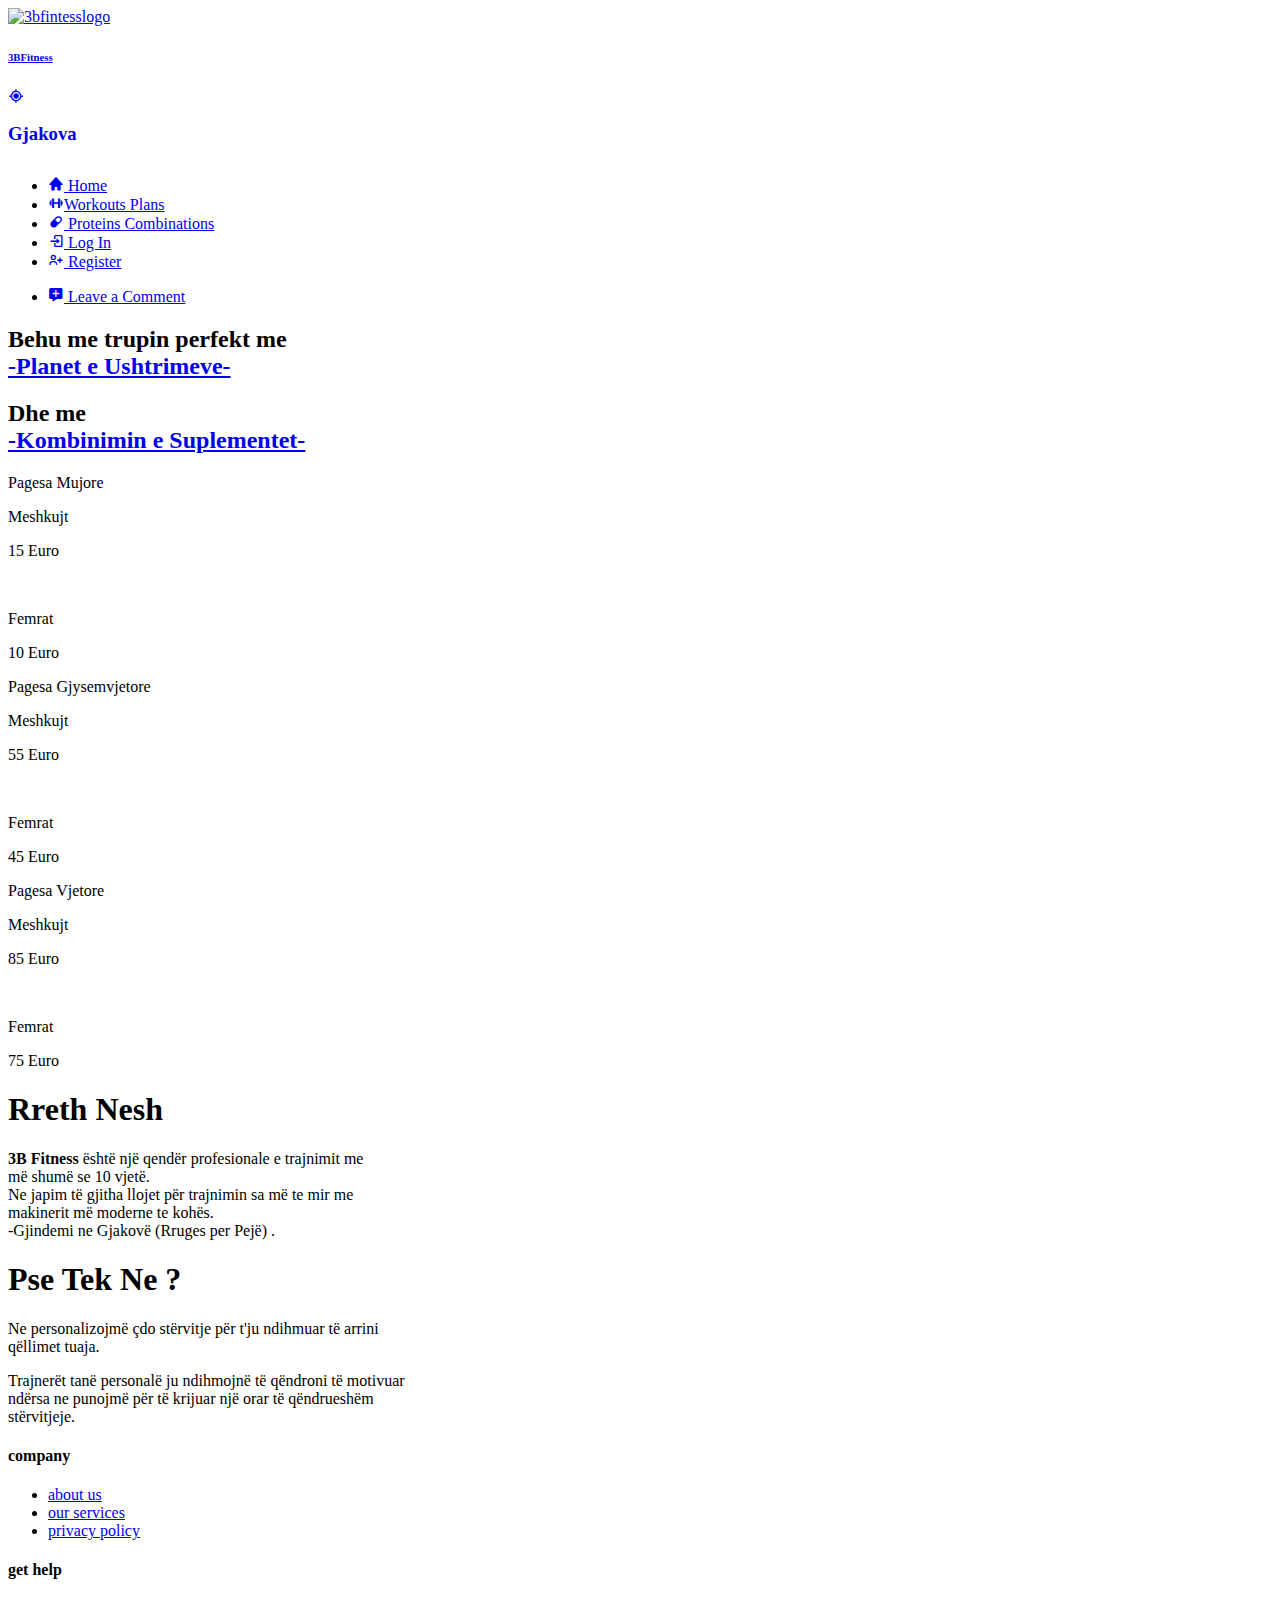
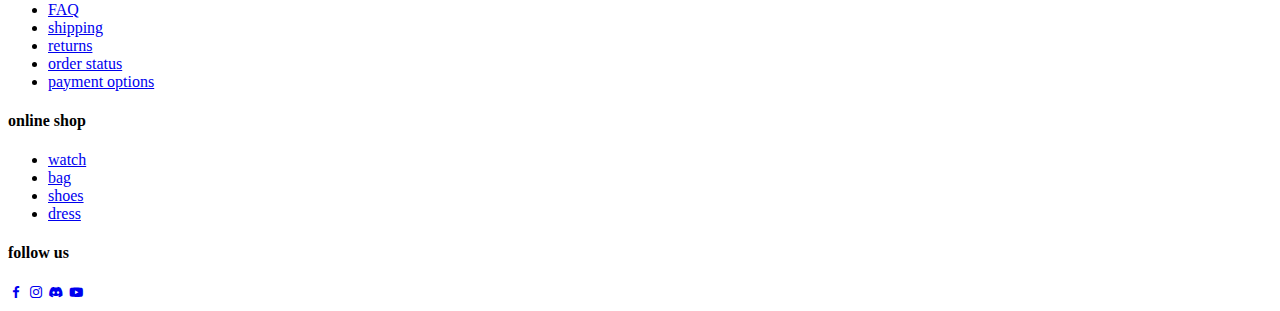
==== index.html @ f270af1b "Ndryshime ne Register dhe Comment" ====
<!DOCTYPE html>
<html lang="en">

<head>

    <meta charset="UTF-8">
    <meta http-equiv="X-UA-Compatible" content="IE=edge">
    <meta name="viewport" content="width=device-width, initial-scale=1.0">
    <!-- ------------------------- Style CSS --------------------------- -->
    <link rel="stylesheet" href="css/homebar_style.css">
    <link rel="stylesheet" href="css/footer_style.css"> 
    <link rel="stylesheet" href="css/style.css">
    <!-- ------------------------- Icons CSS --------------------------- -->
    <link href='https://unpkg.com/boxicons@2.1.4/css/boxicons.min.css' rel='stylesheet'>
    
    <title>3B Fitness</title>
</head>

<body>
    <!-- ------------------------- Home Bar ---------------------------- -->
    <header>
        <nav>
            <div class="logo">
                <a href="#">
                    <img src="/images/3bfitness.png" alt="3bfintesslogo" class="logoimg">
                </a>
                <div class="locations">
                    <a href="https://goo.gl/maps/fbq2JgwbzG8FaQZX8">
                    <h6>3BFitness</h6>
                    <i class='bx bx-current-location'><h3>Gjakova</h3></i>
                    </a>
                </div>
            </div>
            <ul>
                <li>
                    <a href="index.html">
                    <i class='bx bxs-home'></i>
                    Home</a>
                </li>
                <li>
                    <a href="workouts.html">
                    <i class='bx bx-dumbbell' >
                    </i>Workouts Plans</a>
                </li>
                <li>
                    <a href="proteins.html">
                        <i class='bx bxs-capsule' ></i>
                        Proteins Combinations</a>
                </li>
                <li>
                    <a href="register/login.php" >
                    <i class='bx bx-log-in'></i>
                    Log In</a>
                </li>
                <li>
                    <a href="register/registration.php" >
                    <i class='bx bx-user-plus'></i>
                    Register</a>
                </li>
            </ul>
        </nav>
        </header>
  
<!-- ---------------------------Baza---------------------------------- -->
   <!-- ---------------------- Comments ------------------------ -->
    <div class="login_system" id="login-system">
        <ul class="login">
        <li><a href="register/message.php" class="login_text">
            <i class='bx bxs-message-add' ></i>
            Leave a Comment</a>
        </li>
        </ul>
    </div>
  <!-- ------------------------- Perfect Body ------------------------ -->
    <div class="perfectbody">
        <div class="perfectbodyText">
            <h2>Behu me trupin perfekt me <br><a href="workouts.html">-Planet e Ushtrimeve-</a> </h2>
            <h2> Dhe me <br><a href="proteins.html"> -Kombinimin e Suplementet-</a></h2>
            
        </div>
    </div>
  <!-- -------------------------- Pagesat -------------------------- -->  
    <div class="pagesatoutsite">
        
        <div class="pagesat">
        <label> Pagesa Mujore</label><br>
        <p> Meshkujt</p>
        <p class="qmimi"> 15 Euro</p><br>
        <p> Femrat</p>
        <p class="qmimi"> 10 Euro</p>
        </div>
        
        <div class="pagesat">
        <label class="gjysem"> Pagesa Gjysemvjetore</label><br>
        <p> Meshkujt</p>
        <p class="qmimi"> 55 Euro</p><br>
        <p> Femrat</p>
        <p class="qmimi"> 45 Euro</p>
        </div>
        
        <div class="pagesat">
            <label class="vjetore"> Pagesa Vjetore</label><br>
            <p> Meshkujt</p>
            <p class="qmimi"> 85 Euro</p><br>
            <p> Femrat</p>
            <p class="qmimi"> 75 Euro</p>
            </div>
    </div>


    <!-- ------------------------------About Us -------------------------- -->

    <div class="aboutus">
        <div class="tekstiAU"> <h1>Rreth Nesh </h1>
          <p> <strong>3B Fitness</strong> është një qendër profesionale e trajnimit me <br> më shumë se 10 vjetë. <br> Ne
          japim të gjitha llojet për trajnimin sa më te mir me <br> makinerit më moderne te kohës.  <br>
        -Gjindemi ne Gjakovë (Rruges per Pejë) . </p> 
          
        </div>
        <div class="fotoAU">
            
        </div>
    </div>

    <!-- ------------------------------Why US ? -------------------------- -->

    <div class="whyus">
        <div class="fotoWU"></div>
        <div class="tekstiWU"> <h1>Pse Tek Ne ? </h1>
            <p>Ne personalizojmë çdo stërvitje për t'ju ndihmuar të arrini <br> qëllimet tuaja. </p>
            <p>Trajnerët tanë personalë ju ndihmojnë të qëndroni të motivuar <br> ndërsa ne punojmë për të krijuar një orar të qëndrueshëm <br>stërvitjeje.</p>
        </div>
            
    </div>

    
    
    <!-- ---------------------------Footer Bar -------------------------- -->
    <footer class="footer">
        <div class="container">
            <div class="row">
                <div class="footer-col">
                    <h4>company</h4>
                    <ul>
                        <li><a href="#">about us</a></li>
                        <li><a href="#">our services</a></li>
                        <li><a href="#">privacy policy</a></li>
                    </ul>
                </div>
                <div class="footer-col">
                    <h4>get help</h4>
                    <ul>
                        <li><a href="#">FAQ</a></li>
                        <li><a href="#">shipping</a></li>
                        <li><a href="#">returns</a></li>
                        <li><a href="#">order status</a></li>
                        <li><a href="#">payment options</a></li>
                    </ul>
                </div>
                <div class="footer-col">
                    <h4>online shop</h4>
                    <ul>
                        <li><a href="#">watch</a></li>
                        <li><a href="#">bag</a></li>
                        <li><a href="#">shoes</a></li>
                        <li><a href="#">dress</a></li>
                    </ul>
                </div>
                <div class="footer-col">
                    <h4>follow us</h4>
                    <div class="social-links">
                        <a href="#"><i class='bx bxl-facebook' ></i></a>
                        <a href="#"><i class='bx bxl-instagram' ></i></a>
                        <a href="#"><i class='bx bxl-discord-alt' ></i></a>
                        <a href="#"><i class='bx bxl-youtube' ></i></a>
                    </div>
                </div>
            </div>
        </div>
   </footer>
   
</body>
</html>
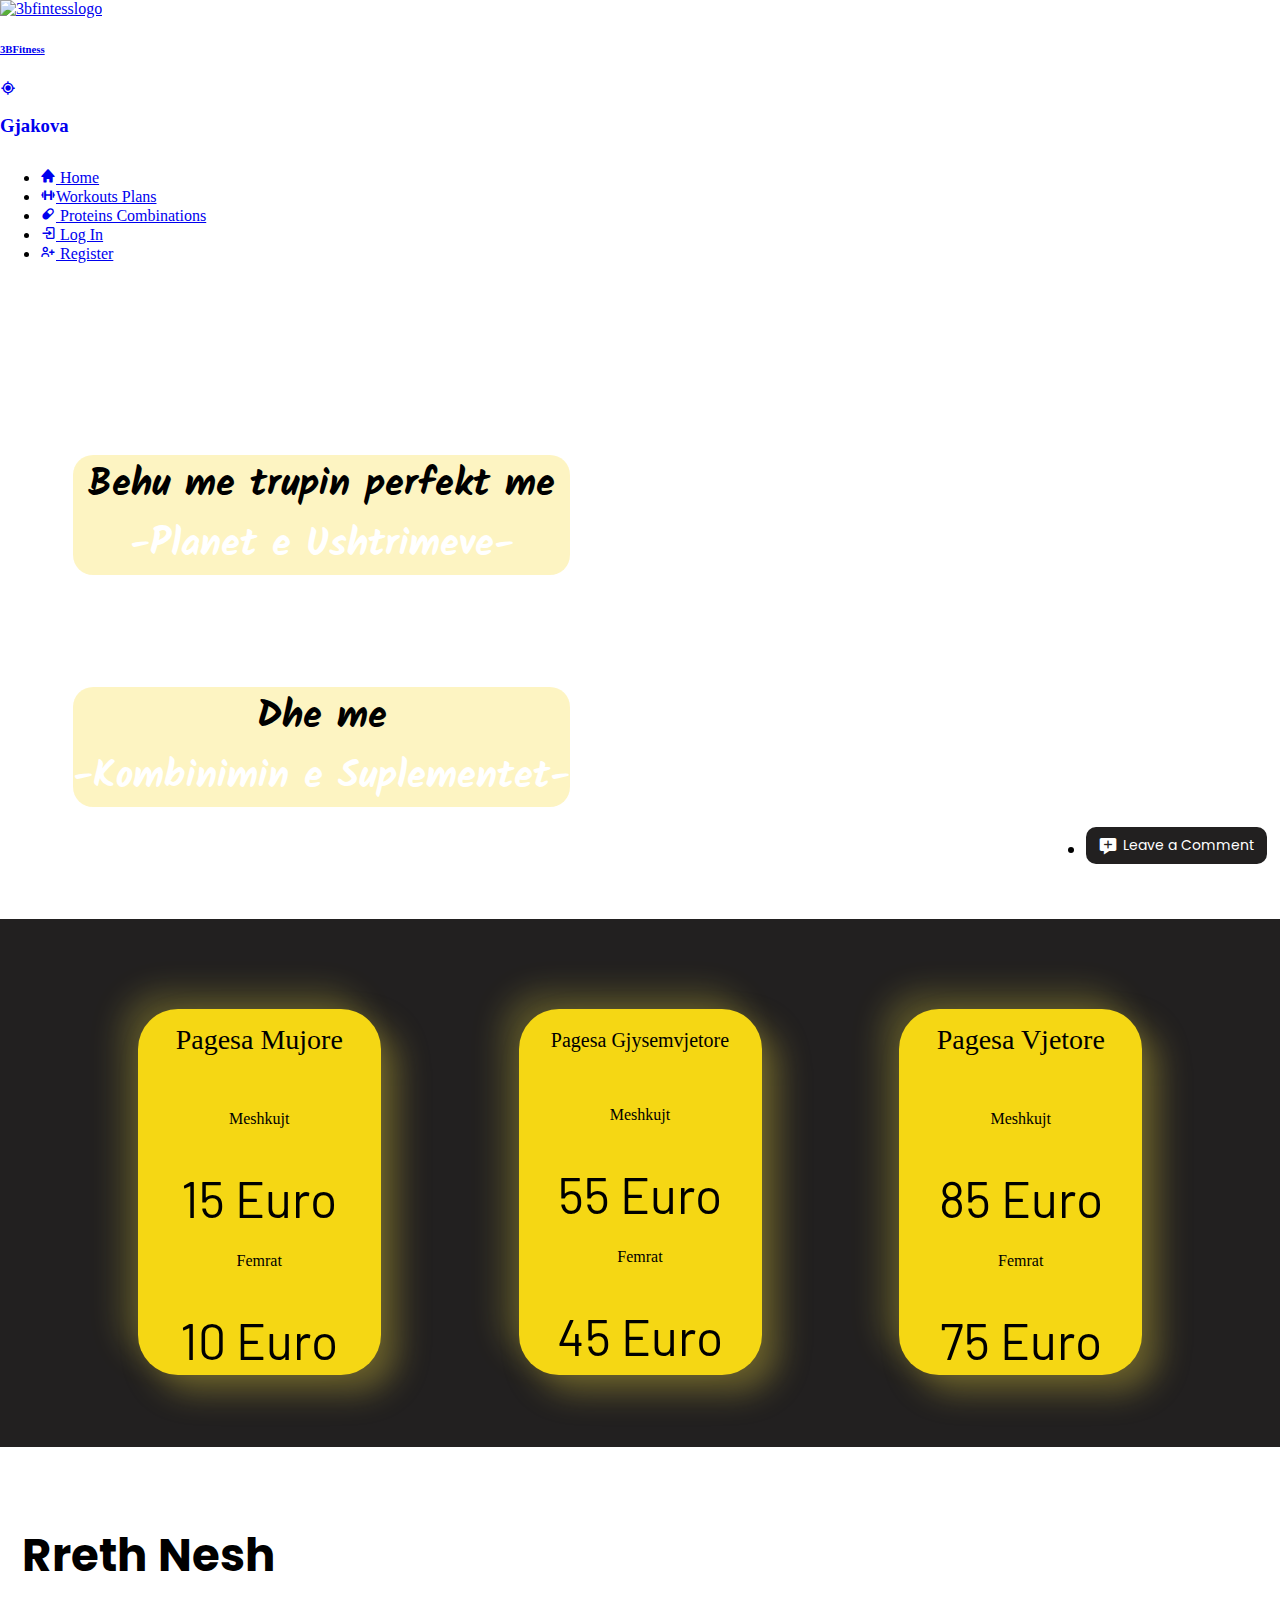
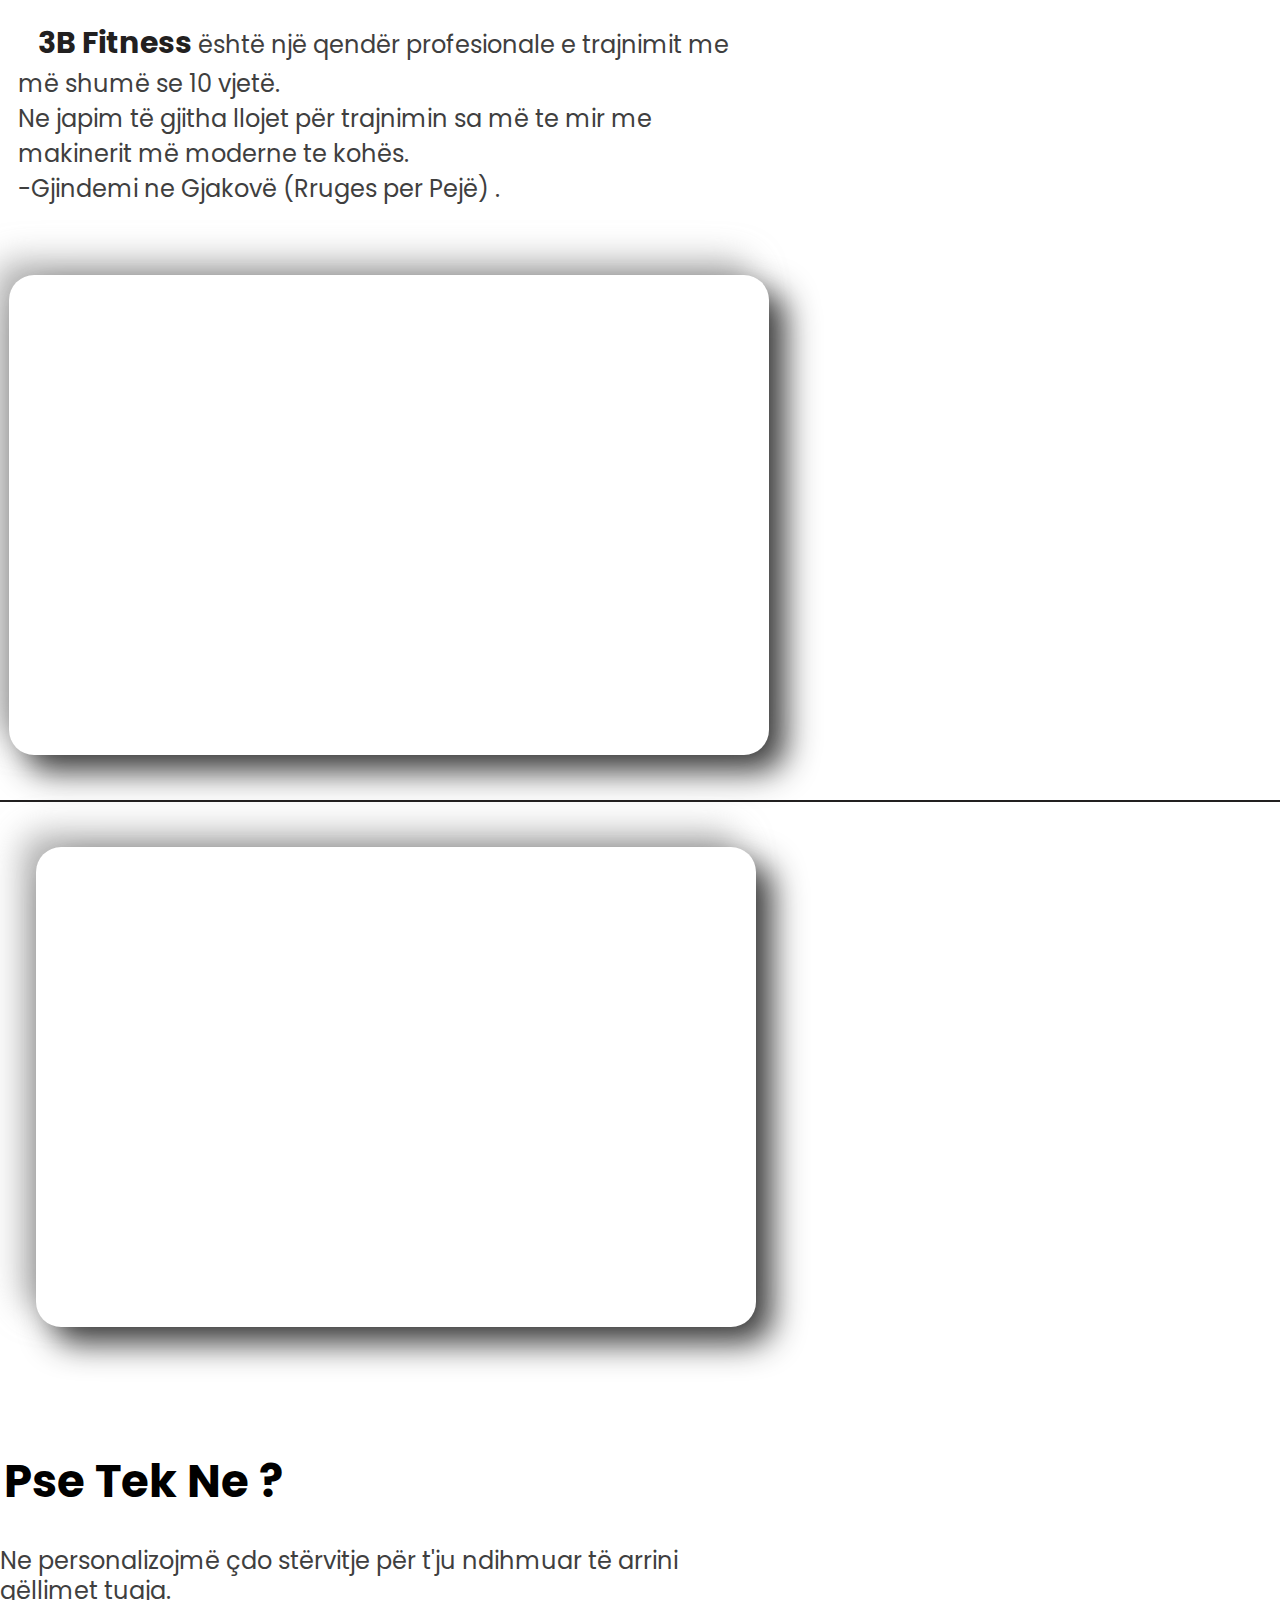
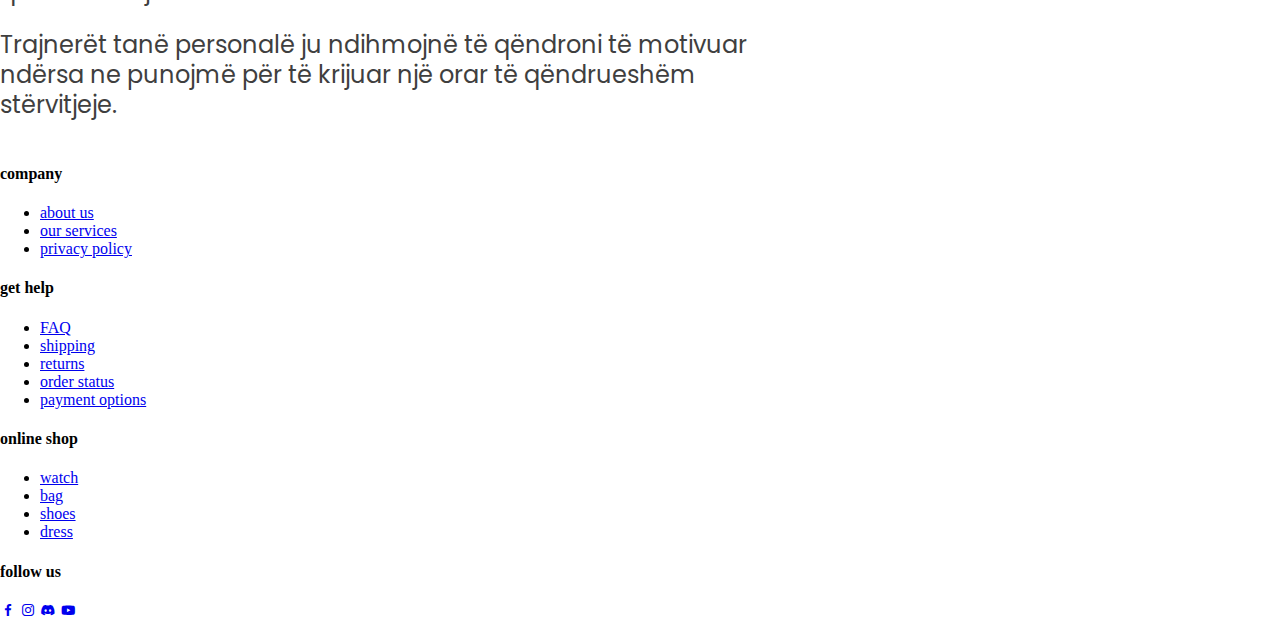
==== commit a9de462a: "Disa ndryshime per rregullim te php sene" ====
--- a/index.html
+++ b/index.html
@@ -7,13 +7,40 @@
     <meta http-equiv="X-UA-Compatible" content="IE=edge">
     <meta name="viewport" content="width=device-width, initial-scale=1.0">
     <!-- ------------------------- Style CSS --------------------------- -->
-    <link rel="stylesheet" href="css/homebar_style.css">
-    <link rel="stylesheet" href="css/footer_style.css"> 
-    <link rel="stylesheet" href="css/style.css">
+    <link rel="stylesheet" href="./css/homebar_style.css">
+    <link rel="stylesheet" href="./css/footer_style.css"> 
+    <link rel="stylesheet" href="./css/style.css">
     <!-- ------------------------- Icons CSS --------------------------- -->
     <link href='https://unpkg.com/boxicons@2.1.4/css/boxicons.min.css' rel='stylesheet'>
     
     <title>3B Fitness</title>
+
+    <style>
+
+    .perfectbody{
+        background: url(./images/IMG_0560.JPG);
+        background-size: cover;
+    }
+
+    .aboutus{
+        background: url(./images/background.jpg);
+    }
+    .aboutus .fotoAU {
+        background: url(./images/about-us.jpg);
+        background-size: cover;
+    }
+    .whyus{
+    background: url(./images/background_h.png);
+    background-size: cover;  
+    }
+    .whyus .fotoWU {
+    background: url(./images/why-us.jpg);
+    background-size: cover;
+    }
+
+
+    </style>
+
 </head>
 
 <body>
@@ -22,7 +49,7 @@
         <nav>
             <div class="logo">
                 <a href="#">
-                    <img src="/images/3bfitness.png" alt="3bfintesslogo" class="logoimg">
+                    <img src="./images/3bfitness.png" alt="3bfintesslogo" class="logoimg">
                 </a>
                 <div class="locations">
                     <a href="https://goo.gl/maps/fbq2JgwbzG8FaQZX8">
@@ -53,7 +80,7 @@
                     Log In</a>
                 </li>
                 <li>
-                    <a href="register/registration.php" >
+                    <a href="register/register.php" >
                     <i class='bx bx-user-plus'></i>
                     Register</a>
                 </li>
@@ -65,7 +92,7 @@
    <!-- ---------------------- Comments ------------------------ -->
     <div class="login_system" id="login-system">
         <ul class="login">
-        <li><a href="register/message.php" class="login_text">
+        <li><a href="comment/comment.php" class="login_text">
             <i class='bx bxs-message-add' ></i>
             Leave a Comment</a>
         </li>
--- a/css/style.css
+++ b/css/style.css
@@ -0,0 +1,478 @@
+@import url('https://fonts.googleapis.com/css2?family=Kalam&display=swap');
+@import url('https://fonts.googleapis.com/css2?family=Barlow&display=swap');
+@import url('https://fonts.googleapis.com/css2?family=Poppins:wght@300;400;500;600;700&display=swap');
+
+
+
+/**  ---------------------- Log in Icona ----------------------------------**/
+
+body{
+    margin: 0;
+    padding: 0;
+    width: 100%;
+    height: 100%;
+    overflow-x: hidden;
+}
+.login_system{
+    margin: 0;
+    padding: 0;
+    box-sizing: border-box;
+    font-family: "Poppins", sans-serif;
+}
+.login{
+    position: fixed;
+    display: flex;
+    right: 0;
+    bottom: 20px;
+    margin-right: 1%;
+    align-items: center;
+    
+}
+.login i {
+    font-size: 20px;
+}
+
+.login .login_text{
+    font-size: 14px;
+    text-decoration: none;
+    color: #fff;
+    border-radius: 10px;
+    background: #222020;
+    padding: 8px 12px;
+    display: flex;
+    align-items: center;
+    gap: 5px;
+}
+.login_text:hover{
+    border: 2px solid #fcfa7c;
+}
+
+/** ----------------- Get Your Perfect Body -----------------------**/
+.perfectbody{
+    background: url(../images/IMG_0560.JPG);
+    background-repeat: no-repeat;
+    background-size: cover;
+    height: 60vh;
+    min-width: 100%;
+    height: 640px;
+    display: flex;
+    align-items: end;
+    padding-left: 10px;
+    gap: 5vh;
+}
+.perfectbody h2{
+    background-color: #fae04d57;
+    border-radius: 20px;
+    position: static;
+    margin-bottom: 20%;
+    margin-left: 7vh;
+    font-size: 38px;
+    text-align: center;
+    font-family: "Kalam";
+}
+.perfectbody a{
+    color: #fff;
+    font-family: "Kalam";
+    text-decoration: none;
+}
+.perfectbody a:hover{
+    text-decoration: underline;
+    padding-left: 10px;
+}
+
+/** ----------------------------- Pagesat ------------------------ **/
+
+.pagesatoutsite{
+    background: #222020;
+    display: flex;
+    flex-direction: row;
+    flex-wrap: wrap;
+    width: 100% ;
+    justify-content: space-evenly;  
+}
+.pagesat{
+    display: flex;
+    flex-direction: column;
+    align-items: center;
+    margin-top: 10vh;
+    margin-bottom: 8vh;
+    padding-top: 15px;
+    padding-bottom: 35px;
+    width: 27vh;
+    border-radius: 40px;
+    background: #f5d714;
+    box-shadow:  16px 16px 32px #f3db4156,
+                -16px -16px 32px #ffed473a;
+}
+.pagesat label{
+    font-size: 28px;
+}
+.pagesat .gjysem{
+    padding-top: 5px ;
+    font-size: 20px;
+}
+.pagesat .qmimi{
+    font-size: 50px;
+    font-family: 'Barlow', sans-serif; 
+}
+.pagesat p{
+    padding-top: 20px;
+    margin-bottom: -30px;
+}
+/* ---------------------About Us ------------------------------*/
+.aboutus{
+    display: flex;
+    flex-direction: row;
+    flex-wrap: wrap;
+    justify-content: space-between;
+    background: url(/images/background.jpg);
+    background-size: cover;
+    width: 100%;
+    height: fit-content;
+    padding-bottom: 5vh;
+    font-family: "Poppins", sans-serif;
+}
+.aboutus .tekstiAU{
+    margin-left: 2vh;
+    margin-top: 5vh;
+}
+.tekstiAU h1{
+    font-size: 45px;
+    margin-left: 4px;
+}
+.tekstiAU p{
+    font-size: 24px;
+    margin-top: 15px;
+    color: #3f3f3f;
+}
+.tekstiAU strong{
+    font-size: 30px;
+    color: #222020;
+    margin-left: 20px;
+}
+.aboutus .fotoAU {
+    min-width: 760px;
+    
+    height: 480px;
+    margin-top: 5vh;
+    margin-left: 1vh;
+    margin-right: 7vh;
+    border-radius: 25px;
+    background: url(/images/about-us.jpg);
+    background-size: cover;
+    box-shadow:  16px 16px 32px #242424e7,
+                -16px -16px 32px #9190909d;
+}
+
+
+/* ------------------Why Us ? -----------------------*/
+
+.whyus{
+    display: flex;
+    flex-direction: row;
+    flex-wrap: wrap;
+    justify-content: space-between;
+    background: url(/images/background_h.png);
+    border-top: #222020 2px solid;
+    background-size: cover;
+    width: 100%;
+    height:fit-content;
+    font-family: "Poppins", sans-serif;
+}
+.whyus .tekstiWU{
+    margin-right: 1vh;
+    margin-top: 5vh;
+}
+.whyus h1{
+    font-size: 45px;
+    margin-left: 4px;
+}
+.whyus p{
+    font-size: 24px;
+    margin-top: 12px;
+    color: #3f3f3f;
+    line-height: 30px;
+    
+}
+
+.whyus .fotoWU {
+    min-width: 720px;
+    height: 480px;
+    margin: 5vh 4vh 5vh;
+    border-radius: 25px;
+    background: url(/images/why-us.jpg);
+    background-size: cover;
+    box-shadow:  16px 16px 32px #242424e7,
+                -16px -16px 32px #9190909d;
+}
+
+@media screen and (max-width: 550px ) {
+
+    footer{
+        display: none;
+    }
+    header nav{
+        position: sticky;
+        justify-content: center;
+    }
+    .login .login_text{
+        font-size: 13px;
+        background: #222020a8;
+    }
+    
+    /** ----------------- Get Your Perfect Body -----------------------**/
+    .perfectbody{
+        background-position: center;
+        min-width: 100%;
+        height: 440px;
+        display: flex;
+        align-items: end;
+        padding-left: 10px;
+    }
+    .perfectbody h2{
+        margin-left: 1vh;
+        font-size: 28px;
+    }
+
+    /** ----------------------------- Pagesat ------------------------ **/
+    
+    .pagesatoutsite{
+        width: 100%; 
+        height: auto;
+        padding-bottom: 20px; 
+        display: flex;
+        flex-direction: row;
+        flex-wrap: wrap;
+        
+    }
+    .pagesat{
+        margin-top: 2vh;
+        margin-bottom: 0;
+        width: 20vh;
+        height:260px;
+        border-radius: 20px;
+    }
+    .pagesat label{
+        font-size: 20px;
+    }
+    .pagesat .gjysem{
+        font-size: 18px;
+        padding-left: 1px;
+    
+    }
+    .pagesat .qmimi{
+        font-size: 30px;
+        font-family: 'Barlow', sans-serif; 
+    }
+    .pagesat p{
+        padding-top: 0;
+        margin-bottom: 0;
+    }
+    /* ---------------------About Us ------------------------------*/
+    .aboutus{
+        width: 100%;
+        height:fit-content;
+        display: flex;
+        flex-direction: row;
+        flex-wrap: wrap;
+        padding-bottom: 40px;
+    }
+    .aboutus .tekstiAU{
+        
+        margin-left: 2vh;
+        margin-top: 5vh;
+    }
+    .tekstiAU h1{
+        text-align: center;
+        font-size: 25px;
+        margin-left: 4px;
+    }
+    .tekstiAU p{
+        text-align: center;
+        font-size: 19px;
+        margin-top: 15px;
+        color: #3f3f3f;
+        line-height: 30px;
+        line-break: loose;
+    }
+    .tekstiAU strong{
+        font-size: 22px;
+        color: #222020;
+        margin-left: 20px;
+    }
+    .aboutus .fotoAU {
+        min-width: 85%;
+        height: 30vh;
+        margin-left: 3vh;
+    }
+    
+    
+    /* ------------------Why Us ? -----------------------*/
+    
+    .whyus{
+        min-width: 100%;
+        height: 100%;
+        display: flex;
+        flex-direction: row;
+        flex-wrap: wrap;
+    }
+    .whyus .tekstiWU{
+        margin-right: 1vh;
+        margin-top: 1vh;
+    }
+    .whyus h1{
+        text-align: center;
+        font-size: 25px;
+        margin-left: 4px;
+    }
+    .whyus p{
+        font-size: 20px;
+        text-align: center;
+        margin-top: 12px;
+        color: #3f3f3f;
+        line-height: 40px;
+    }
+    .whyus .fotoWU {
+        min-width: 85%;
+        height: 30vh;
+        margin-left: 3vh;
+        margin-bottom: 50px;
+    }
+    
+}
+@media screen and (min-width: 551px ) and (max-width: 970px) {
+
+    
+    header nav{
+        position: sticky;
+        justify-content: center;
+
+    }
+    .login .login_text{
+        font-size: 13px;
+        background: #222020a8;
+    }
+    
+    /** ----------------- Get Your Perfect Body -----------------------**/
+    .perfectbody{
+        background-position: center;
+        min-width: 100%;
+        height: 440px;
+        display: flex;
+        justify-content: center;
+    }
+    .perfectbody h2{
+        margin-left: 1vh;
+        font-size: 32px;
+    }
+
+    /** ----------------------------- Pagesat ------------------------ **/
+    
+    .pagesatoutsite{
+        width: 100%; 
+        height: auto;
+        padding-bottom: 20px; 
+        display: flex;
+        flex-direction: row;
+        flex-wrap: wrap;
+        
+    }
+    .pagesat{
+        margin-top: 2vh;
+        margin-bottom: 0;
+        width: 20vh;
+        height:340px;
+        border-radius: 20px;
+    }
+    .pagesat label{
+        font-size: 30px;
+    }
+    .pagesat .gjysem{
+        font-size: 28px;
+        padding-left: 1px;
+    
+    }
+    .pagesat .qmimi{
+        font-size: 40px;
+        font-family: 'Barlow', sans-serif; 
+    }
+    .pagesat p{
+        font-size: 24px;
+        padding-top: 0;
+        margin-bottom: 0;
+    }
+    /* ---------------------About Us ------------------------------*/
+    .aboutus{
+        width: 100%;
+        height:fit-content;
+        display: flex;
+        flex-direction: row;
+        flex-wrap: wrap;
+        padding-bottom: 40px;
+    }
+    .aboutus .tekstiAU{
+        
+        margin-left: 2vh;
+        margin-top: 5vh;
+    }
+    .tekstiAU h1{
+        text-align: center;
+        font-size: 40px;
+        margin-left: 4px;
+    }
+    .tekstiAU p{
+        text-align: center;
+        font-size: 26px;
+        margin-top: 15px;
+        color: #3f3f3f;
+        line-height: 45px;
+        line-break: loose;
+    }
+    .tekstiAU strong{
+        font-size: 28px;
+        color: #222020;
+        margin-left: 20px;
+    }
+    .aboutus .fotoAU {
+        min-width: 90%;
+        height: 40vh;
+        margin-left: 3vh;
+    }
+    
+    
+    /* ------------------Why Us ? -----------------------*/
+    
+    .whyus{
+        min-width: 100%;
+        height: 100%;
+        display: flex;
+        flex-direction: row;
+        flex-wrap: wrap;
+    }
+    .whyus .tekstiWU{
+        margin-right: 1vh;
+        margin-top: 1vh;
+    }
+    .whyus h1{
+        text-align: center;
+        font-size: 40px;
+        margin-left: 4px;
+    }
+    .whyus p{
+        text-align: center;
+        font-size: 26px;
+        margin-top: 15px;
+        color: #3f3f3f;
+        line-height: 45px;
+        line-break: loose;
+        padding-bottom: 20px;
+    }
+    .whyus .fotoWU {
+        min-width: 90%;
+        height: 40vh;
+        margin-left: 3vh;
+        margin-bottom: 50px;
+    }
+    
+}
+
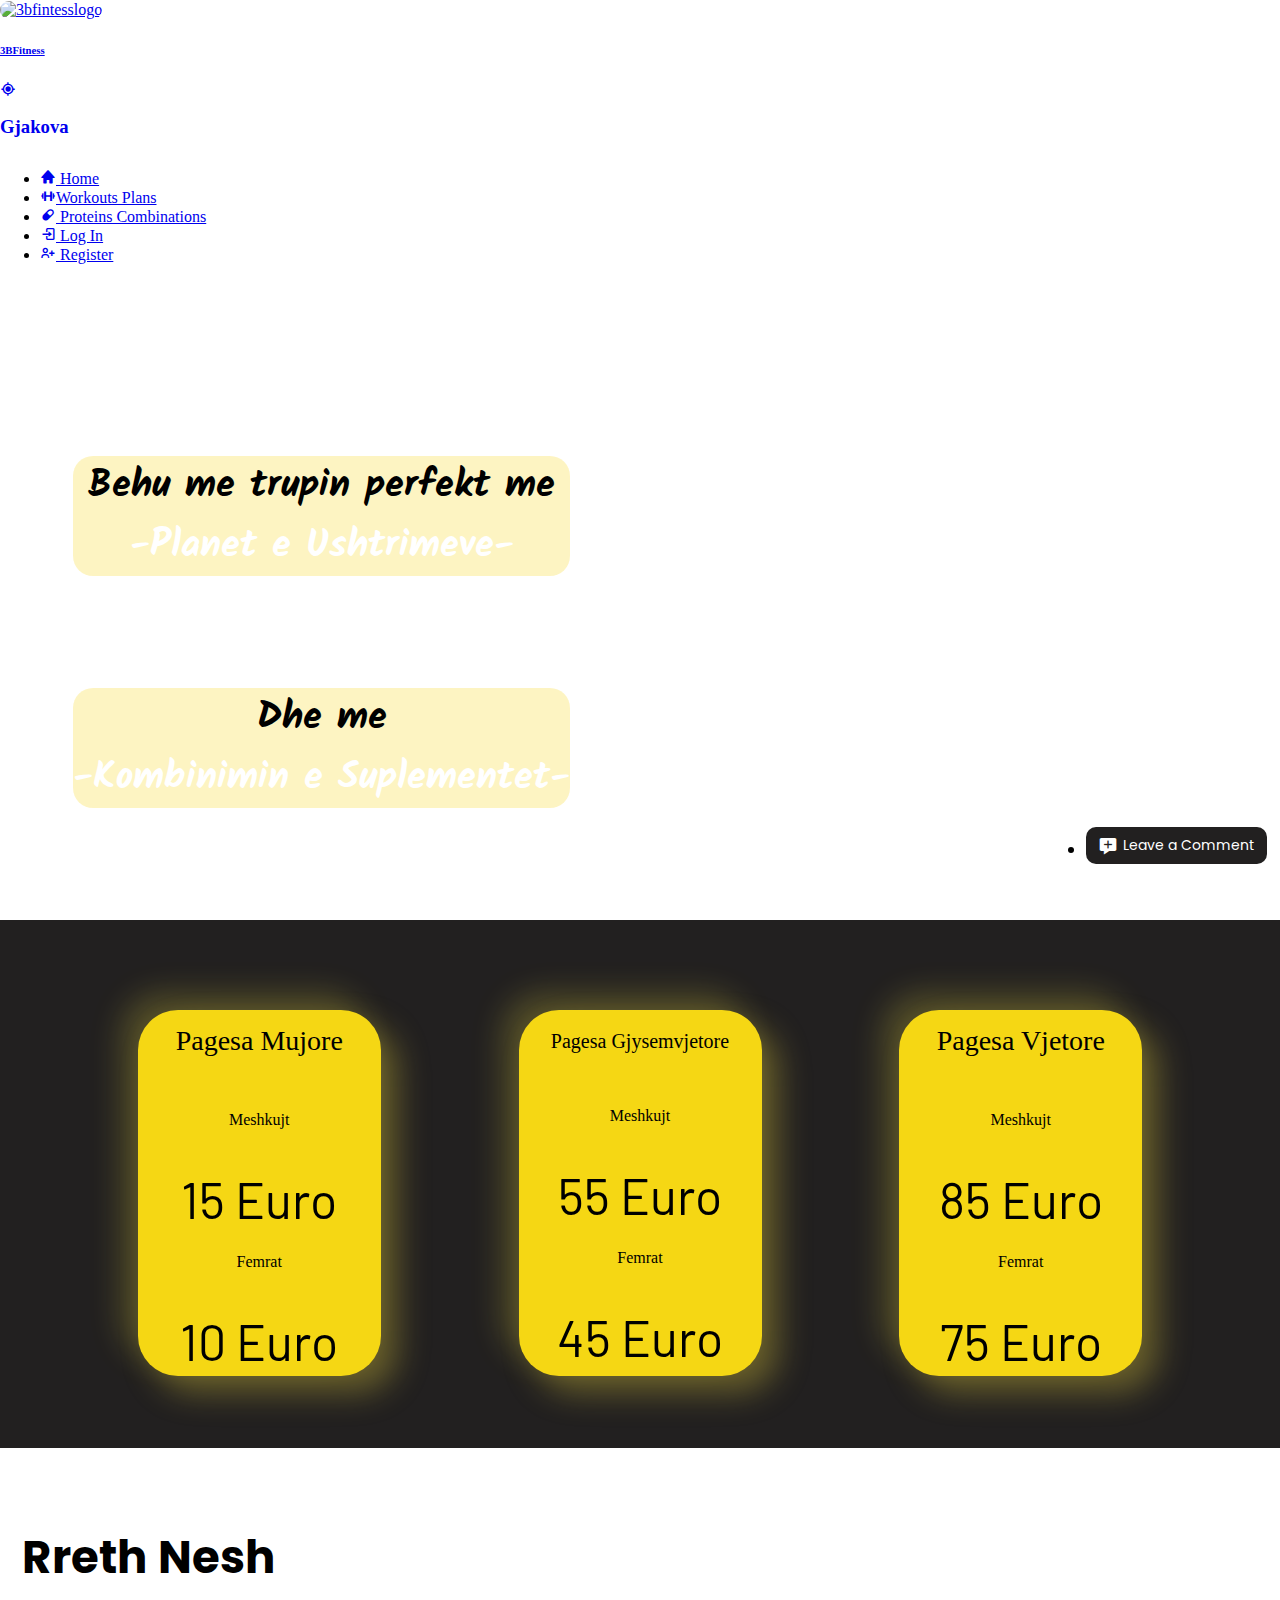
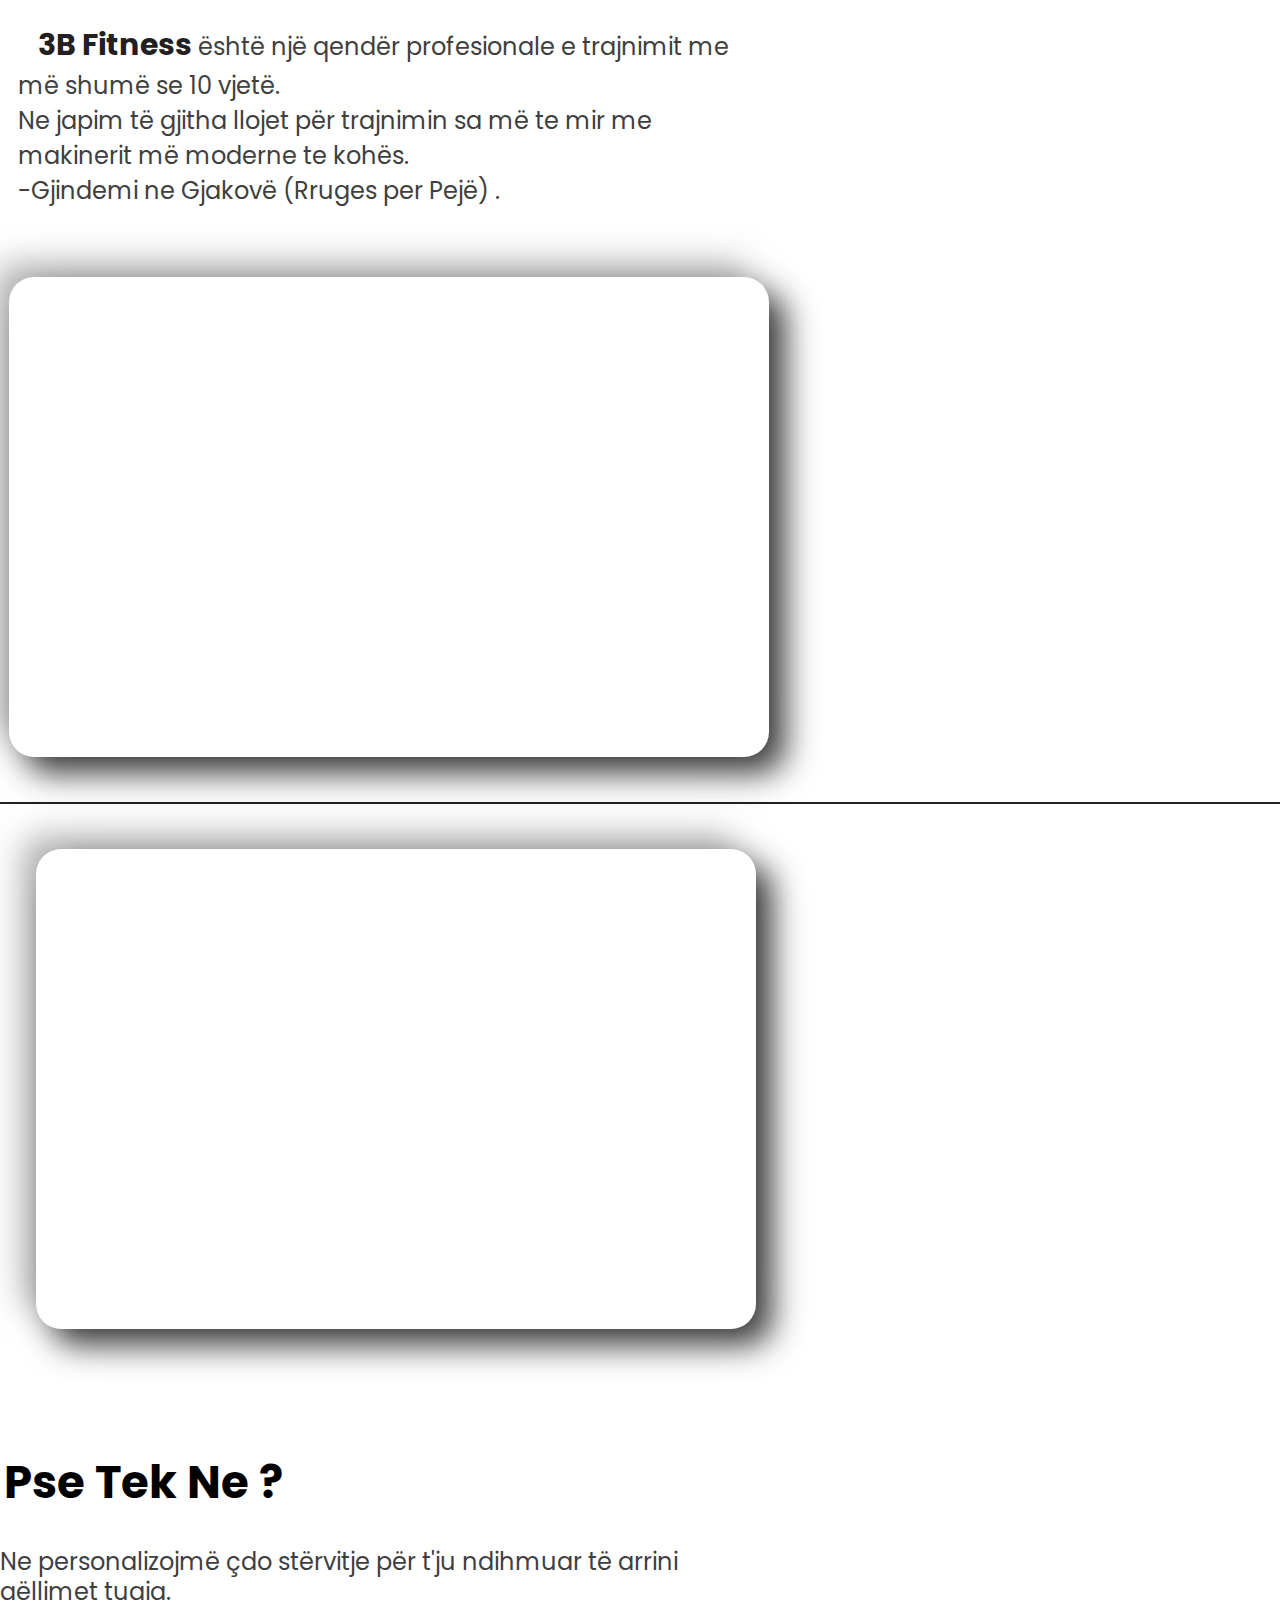
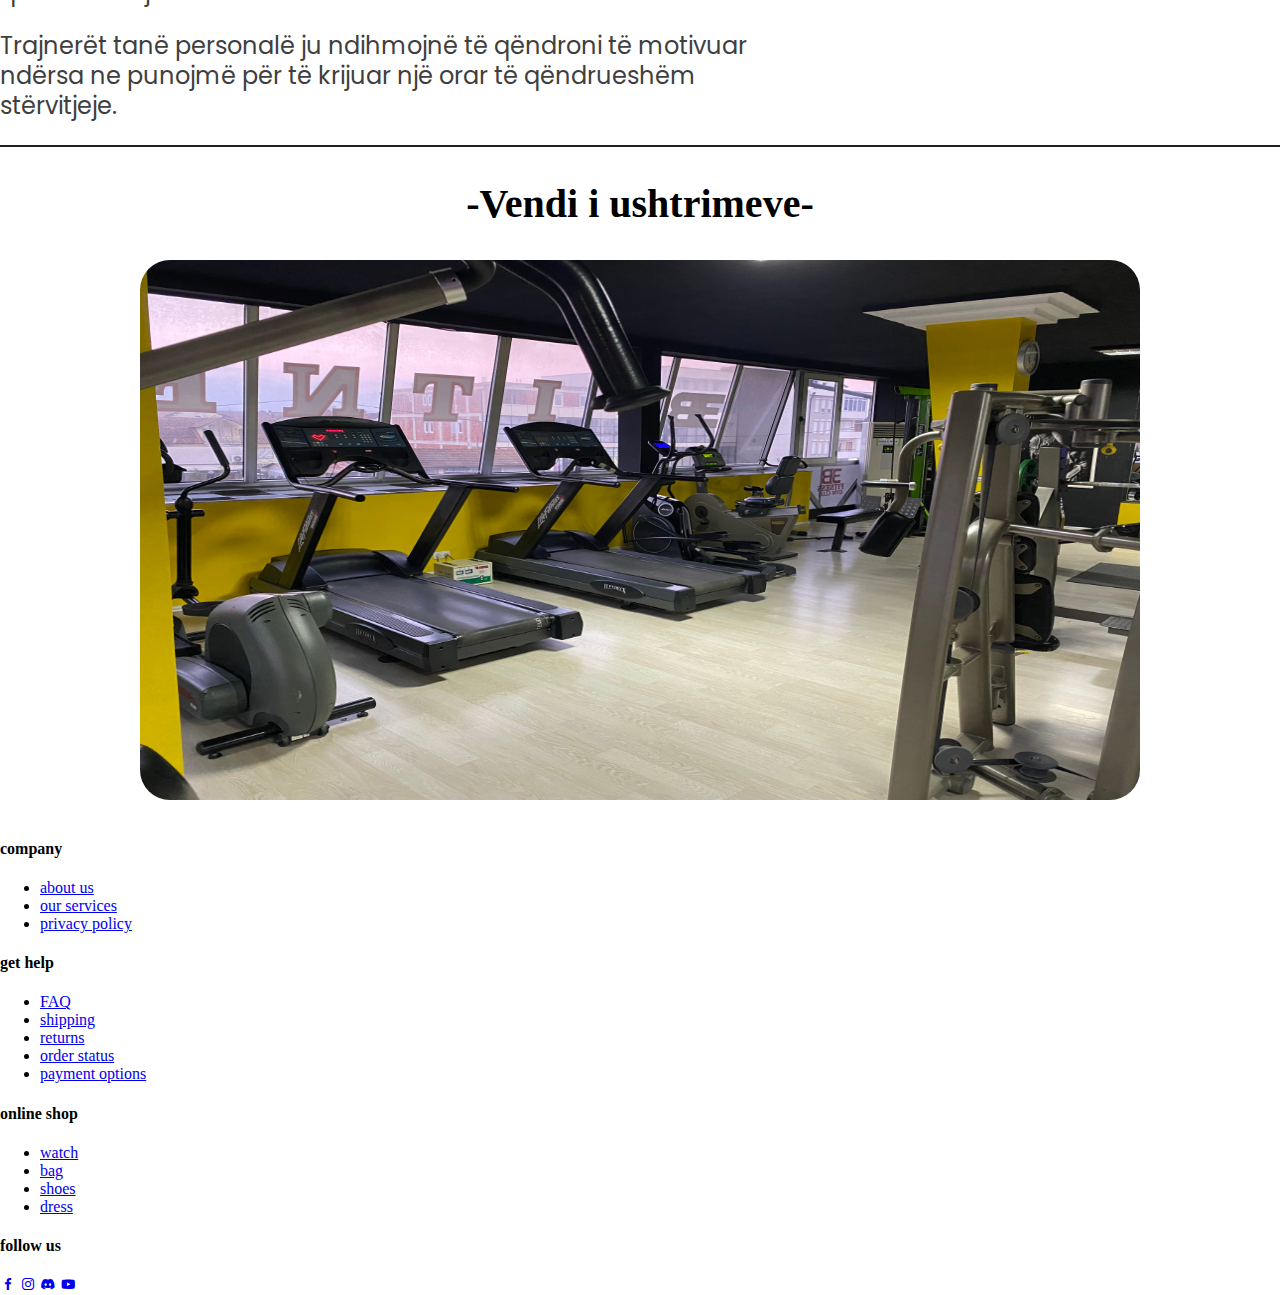
==== commit ed096302: "add image slidder" ====
--- a/index.html
+++ b/index.html
@@ -14,33 +14,6 @@
     <link href='https://unpkg.com/boxicons@2.1.4/css/boxicons.min.css' rel='stylesheet'>
     
     <title>3B Fitness</title>
-
-    <style>
-
-    .perfectbody{
-        background: url(./images/IMG_0560.JPG);
-        background-size: cover;
-    }
-
-    .aboutus{
-        background: url(./images/background.jpg);
-    }
-    .aboutus .fotoAU {
-        background: url(./images/about-us.jpg);
-        background-size: cover;
-    }
-    .whyus{
-    background: url(./images/background_h.png);
-    background-size: cover;  
-    }
-    .whyus .fotoWU {
-    background: url(./images/why-us.jpg);
-    background-size: cover;
-    }
-
-
-    </style>
-
 </head>
 
 <body>
@@ -92,7 +65,7 @@
    <!-- ---------------------- Comments ------------------------ -->
     <div class="login_system" id="login-system">
         <ul class="login">
-        <li><a href="comment/comment.php" class="login_text">
+        <li><a href="./comment/comment.php" class="login_text">
             <i class='bx bxs-message-add' ></i>
             Leave a Comment</a>
         </li>
@@ -160,6 +133,55 @@
             
     </div>
 
+    <!-- -----------------------------Slider Pictures ------------------------ -->
+
+    <div class="image-slider">
+        <h2>-Vendi i ushtrimeve-</h2>
+
+    <div class="slideshow-container">
+
+    <div class="mySlides fade">
+        <img src="./images/slider/IMG_0596.JPG" style="width:100%">
+    </div>
+
+    <div class="mySlides fade">
+        <img src="./images/slider/IMG_0597.JPG" style="width:100%">
+    </div>
+
+    <div class="mySlides fade">
+        <img src="./images/slider/IMG_0598.JPG" style="width:100%">
+    </div>
+
+    </div>
+    <br>
+
+    <div style="text-align:center">
+        <span class="dot"></span> 
+        <span class="dot"></span> 
+        <span class="dot"></span> 
+    </div>
+        </div>
+            <script>
+                let slideIndex = 0;
+                showSlides();
+                
+                function showSlides() {
+                let i;
+                let slides = document.getElementsByClassName("mySlides");
+                let dots = document.getElementsByClassName("dot");
+                for (i = 0; i < slides.length; i++) {
+                    slides[i].style.display = "none";  
+                }
+                slideIndex++;
+                if (slideIndex > slides.length) {slideIndex = 1}    
+                for (i = 0; i < dots.length; i++) {
+                    dots[i].className = dots[i].className.replace(" active", "");
+                }
+                slides[slideIndex-1].style.display = "block";  
+                dots[slideIndex-1].className += " active";
+                setTimeout(showSlides, 3500); // Change image every 3.5 seconds
+                }
+            </script>
     
     
     <!-- ---------------------------Footer Bar -------------------------- -->
--- a/css/style.css
+++ b/css/style.css
@@ -103,6 +103,7 @@
     background: #f5d714;
     box-shadow:  16px 16px 32px #f3db4156,
                 -16px -16px 32px #ffed473a;
+    text-align: center;
 }
 .pagesat label{
     font-size: 28px;
@@ -125,7 +126,7 @@
     flex-direction: row;
     flex-wrap: wrap;
     justify-content: space-between;
-    background: url(/images/background.jpg);
+    background: url(../images/background.jpg);
     background-size: cover;
     width: 100%;
     height: fit-content;
@@ -158,7 +159,7 @@
     margin-left: 1vh;
     margin-right: 7vh;
     border-radius: 25px;
-    background: url(/images/about-us.jpg);
+    background: url(../images/about-us.jpg);
     background-size: cover;
     box-shadow:  16px 16px 32px #242424e7,
                 -16px -16px 32px #9190909d;
@@ -172,7 +173,7 @@
     flex-direction: row;
     flex-wrap: wrap;
     justify-content: space-between;
-    background: url(/images/background_h.png);
+    background: url(../images/background_h.png);
     border-top: #222020 2px solid;
     background-size: cover;
     width: 100%;
@@ -200,11 +201,54 @@
     height: 480px;
     margin: 5vh 4vh 5vh;
     border-radius: 25px;
-    background: url(/images/why-us.jpg);
+    background: url(../images/why-us.jpg);
     background-size: cover;
     box-shadow:  16px 16px 32px #242424e7,
                 -16px -16px 32px #9190909d;
 }
+/* ---------------------------------- Photo Slider ----------------------------- */
+.mySlides {
+    display: none;
+}
+.image-slider{
+    background: url(../images/background.jpg);
+    border-top: 2px solid #222020;
+}
+.image-slider h2{
+    text-align: center;
+    font-size: 40px;
+}
+
+img {
+    border-radius: 30px;
+    vertical-align: middle;
+    height: 540px;
+}
+
+/* Slideshow container */
+.slideshow-container {
+  max-width: 1000px;
+  position: relative;
+  margin: auto;
+}
+
+
+.active {
+  background-color: #717171;
+}
+
+/* Fading animation */
+.fade {
+  animation-name: fade;
+  animation-duration: 1.5s;
+}
+
+@keyframes fade {
+  from {opacity: .7} 
+  to {opacity: 1}
+}
+
+
 
 @media screen and (max-width: 550px ) {
 
